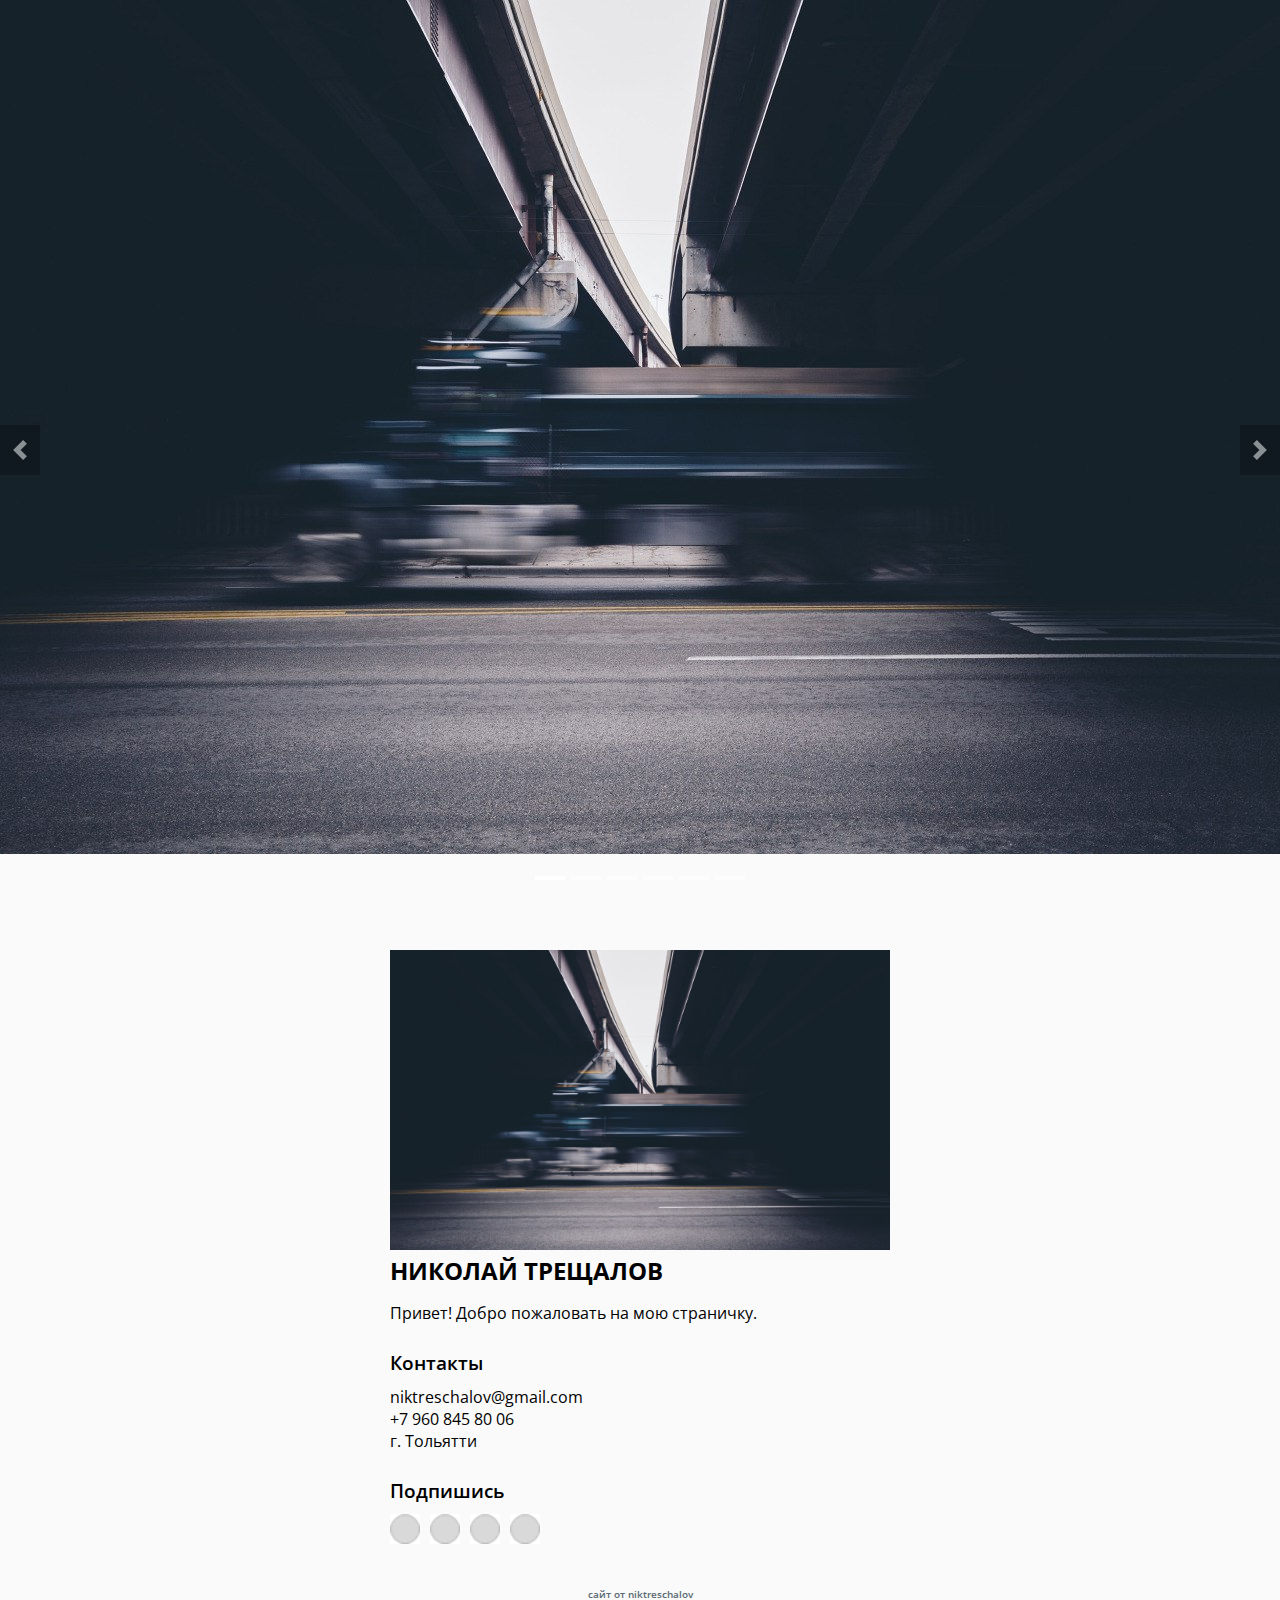
==== index.html @ f10e0c1f "Add_my_site" ====
<!DOCTYPE html>
<html lang="ru">

<head>
  <meta charset="utf-8">
  <meta name="viewport" content="width=device-width, initial-scale=1, shrink-to-fit=no">
  <title>niktreschalov</title>
  <link rel="stylesheet" href="style.css"> 
  <link rel="stylesheet" href="main.css"> 
</head>

<body>
  <div class="slider">
    <div class="slider__wrapper">
      <div class="slider__items">
        <div class="slider__item">
        <img src="/img/pic0.jpg">    
        </div>
        <div class="slider__item">
        <img src="/img/pic1.jpg">    
        </div>
        <div class="slider__item">
          <img src="/img/pic2.jpg">
        </div>
        <div class="slider__item">
           <img src="/img/pic3.jpg"> 
        </div>
        <div class="slider__item">
           <img src="/img/pic4.jpg"> 
        </div>
        <div class="slider__item">
           <img src="/img/pic5.jpg"> 
        </div>  
      </div>
    </div>
    <a class="slider__control slider__control_prev" href="#" role="button"></a>
    <a class="slider__control slider__control_next" href="#" role="button"></a>
  </div>
  <script src="script.js"></script> 
    
<div id="main">
    <div class="imag">
            <img src="/img/pic0.jpg" alt="">
    </div>
    <div class="imag">
    <h2>НИКОЛАЙ ТРЕЩАЛОВ</h2>
    <span>Привет! Добро пожаловать на мою страничку.</span>
    <h3>Контакты</h3>
    <span>niktreschalov@gmail.com<br>
        +7 960 845 80 06<br>
        г. Тольятти<br>
        </span> 
    <h3>Подпишись</h3>
    <div class="links">
        <img src="/img/vk.png" alt="">
        <img src="/img/vk.png" alt="">
        <img src="/img/vk.png" alt="">
        <img src="/img/vk.png" alt="">
        </div>  
    </div>
  </div>
    <h5>сайт от niktreschalov</h5>  
    
</body>

</html>
---- style.css ----
/* стили для элемента body */
    body {
      margin: 0;
      /*color: #fff;*/
     /* height: 500px;*/
    }

    /* стили основного контейнера слайдера */
    .slider {
      position: relative;
      overflow: hidden;
      max-width: 100%;
      height: 100vh;
      margin-left: auto;
      margin-right: auto;
    }

    /* стили для обёртки, в которой заключены слайды */
    .slider__wrapper {
      position: relative;
      overflow: hidden;
    }

    /* стили для контейнера слайдов */
    .slider__items {
      display: flex;
      transition: transform 0.6s ease;
    }

    /* стили для слайдов */
    .slider__item {
      flex: 0 0 100%;
      max-width: 100%;
      overflow: hidden;
      display: flex;
      justify-content: center;
      align-items: center;
    }

    .slider__item > img {
      min-width: 100%;
    min-height: 100%;
    flex-shrink: 0;
    }

    /* стили для кнопок "вперед" и "назад" */
    .slider__control {
      position: absolute;
      top: 50%;
      display: none;
      align-items: center;
      justify-content: center;
      width: 40px;
      color: #fff;
      text-align: center;
      opacity: 0.5;
      height: 50px;
      transform: translateY(-50%);
      background: rgba(0, 0, 0, 0.5);
    }

    .slider__control_show {
      display: flex;
    }

    .slider__control:hover,
    .slider__control:focus {
      color: #fff;
      text-decoration: none;
      outline: 0;
      opacity: 0.9;
    }

    .slider__control_prev {
      left: 0;
    }

    .slider__control_next {
      right: 0;
    }

    .slider__control::before {
      content: '';
      display: inline-block;
      width: 20px;
      height: 20px;
      background: transparent no-repeat center center;
      background-size: 100% 100%;
    }

    .slider__control_prev::before {
      background-image: url("data:image/svg+xml;charset=utf8,%3Csvg xmlns='http://www.w3.org/2000/svg' fill='%23fff' viewBox='0 0 8 8'%3E%3Cpath d='M5.25 0l-4 4 4 4 1.5-1.5-2.5-2.5 2.5-2.5-1.5-1.5z'/%3E%3C/svg%3E");
    }

    .slider__control_next::before {
      background-image: url("data:image/svg+xml;charset=utf8,%3Csvg xmlns='http://www.w3.org/2000/svg' fill='%23fff' viewBox='0 0 8 8'%3E%3Cpath d='M2.75 0l-1.5 1.5 2.5 2.5-2.5 2.5 1.5 1.5 4-4-4-4z'/%3E%3C/svg%3E");
    }

    /* стили для индикаторов */
    .slider__indicators {
      position: absolute;
      right: 0;
      bottom: 10px;
      left: 0;
      z-index: 15;
      display: flex;
      justify-content: center;
      padding-left: 0;
      margin-right: 15%;
      margin-left: 15%;
      list-style: none;
      margin-top: 0;
      margin-bottom: 0;
    }

    .slider__indicators li {
      box-sizing: content-box;
      flex: 0 1 auto;
      width: 30px;
      height: 4px;
      margin-right: 3px;
      margin-left: 3px;
      text-indent: -999px;
      cursor: pointer;
      background-color: rgba(255, 255, 255, 0.5);
      background-clip: padding-box;
      border-top: 10px solid transparent;
      border-bottom: 10px solid transparent;
    }

    .slider__indicators li.active {
      background-color: #fff;
    }

    /* для стилизации текущего слайдера */
    .img-fluid {
      display: inline-block;
      height: auto;
      max-width: 100%;
    }
---- main.css ----
@import url('https://fonts.googleapis.com/css2?family=Open+Sans:wght@300;400;600;700&display=swap');


body {
  background-color: #fafafa;
  font-family: Trebuchet MS, Helvetica;
}

h2 {
    font-family: 'Open Sans', sans-serif;
    font-size: 1.5em;
    color: #000;
    padding-bottom: 15px;
    padding-top: 20px;
    text-align: center;
}
h3 {
    font-family: 'Open Sans', sans-serif;
    font-size: 1.2em;
    font-weight: 600;
    margin: 25px 0px 10px 0; 
}

h4 {
    font-family: 'Open Sans', sans-serif;
    font-weight: 400;
    font-size: 1em;
    color: #000;
}

h5 {
    font-family: 'Open Sans', sans-serif;
    font-weight: 600;
    font-size: 0.6em;
    color: #596b75;
    text-align: center;
    margin-bottom: 30px;
}

h4 a {
    font-family: 'Open Sans', sans-serif;
    font-style: normal;
    font-weight: 700;
    font-size: 1em;
    color: #000;
}

span {
   font-family: 'Open Sans', sans-serif;
   font-weight: 400;
   color: #000;
    padding-bottom: 10px;
}

#main {
  float: left;
  margin: 50px 0 30px 0;
  padding: 0 10% 0px 10%;
  width: 80%;
  text-align: center;
}

#main .imag {
  overflow: hidden;
  justify-content: center;
  display:inline-block;
  position: relative;
  width: 500px;
  height: 300px;
  text-align: left;
  margin: 0 10px 0 10px;;
}

#main .imag:nth-child(odd) {
  /*text-align: center;*/
    /*  margin-left: 10%;*/
}

#main .imag img {
  float: left;
  width: 100%;
}

#main .imag h2 {
  text-align: left;
  padding-top: 0; 
  margin: 0 0 0 0;  
}

#main .imag .links img {
  float: left;
  width: 30px;
  height: 30px;
  padding: 0 10px 0 0;
  cursor: pointer;  
}

/*
@media (min-width: 1401px) {
  #main {
    padding: 20px 20%;
    width: 60%;
  }
}

@media (max-width: 1400px) {
  #main {
    padding: 20px 10%;
    width: 80%;
  }
}

@media (max-width: 700px) {
  #main div {
    width: 98%!important;
    margin-bottom: 20px;
  }
}

#main div {
  width: 48%;
  margin-right: 2%;
  float: left;
}

#main h2 {
    margin-top: 0px;
    margin-bottom: 10px;
    font-size: 3em;
}
#main span {
    color: #a0a0a0;
}/*
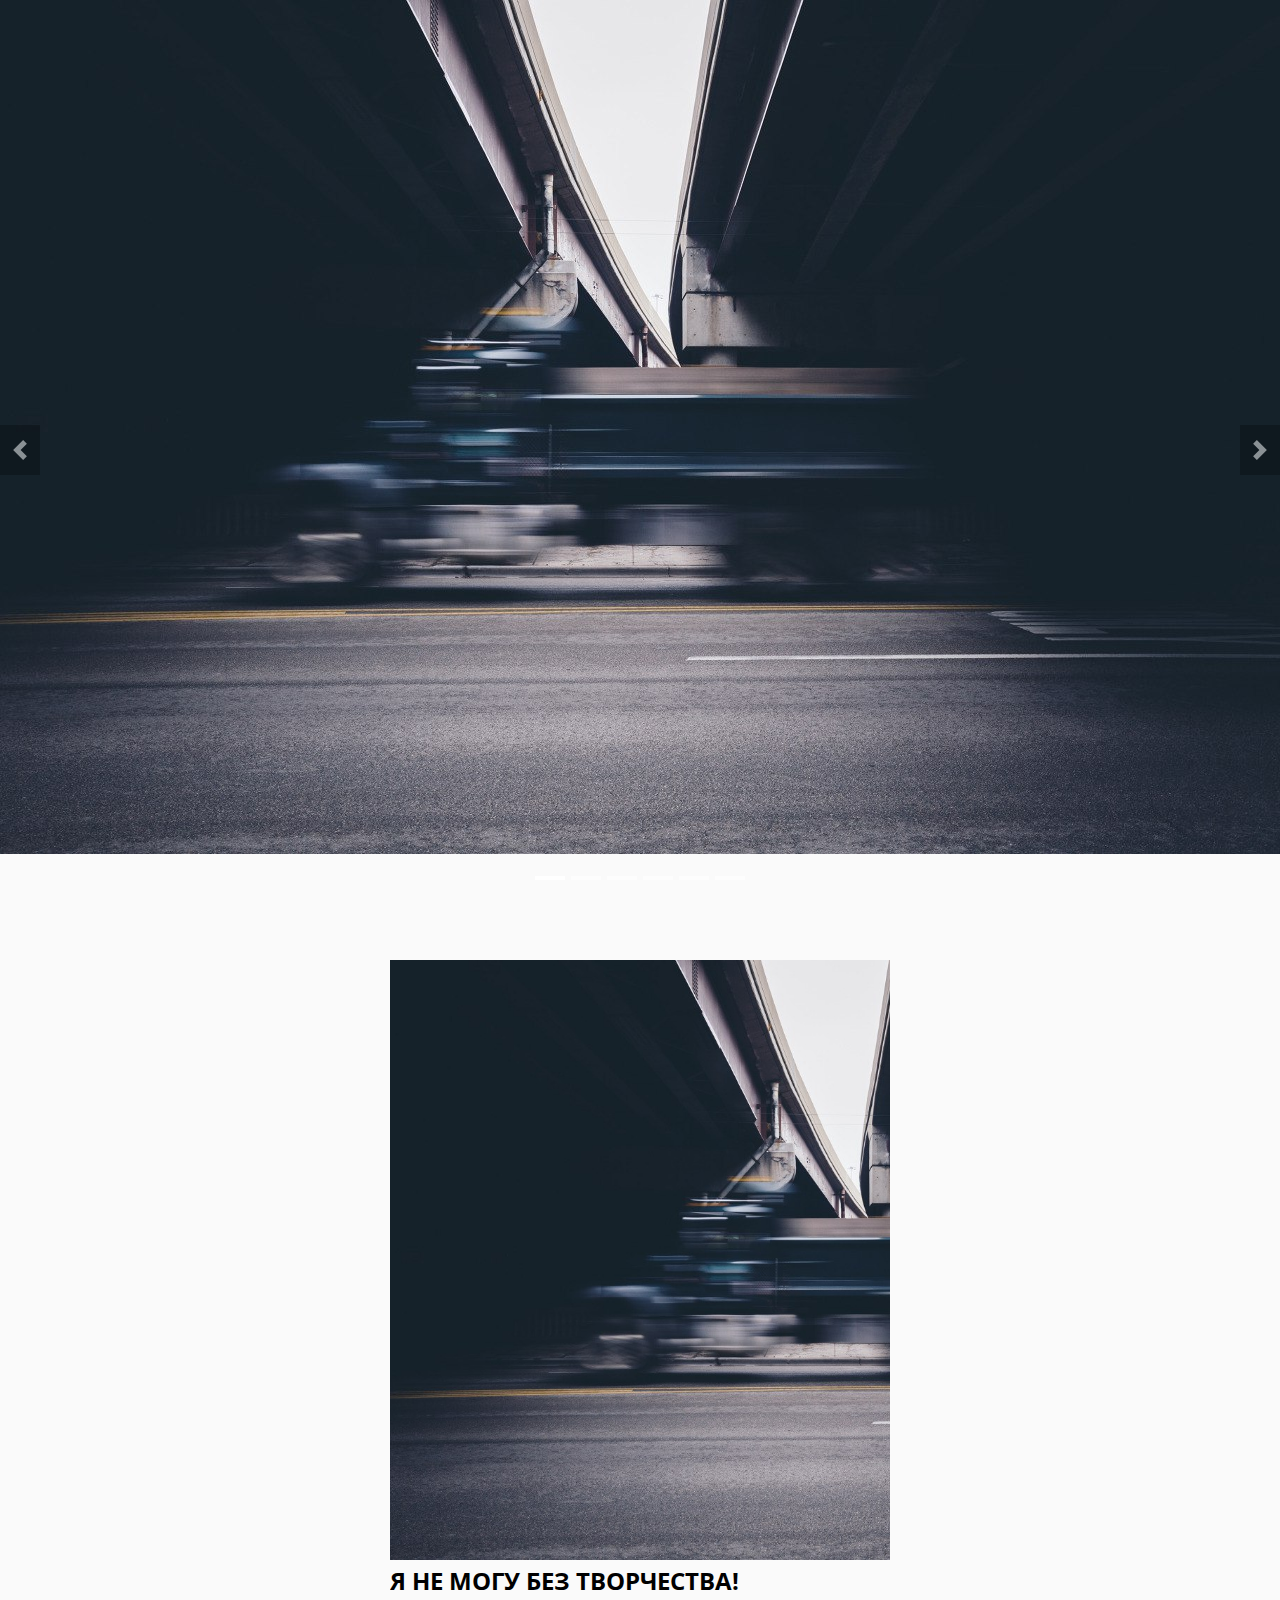
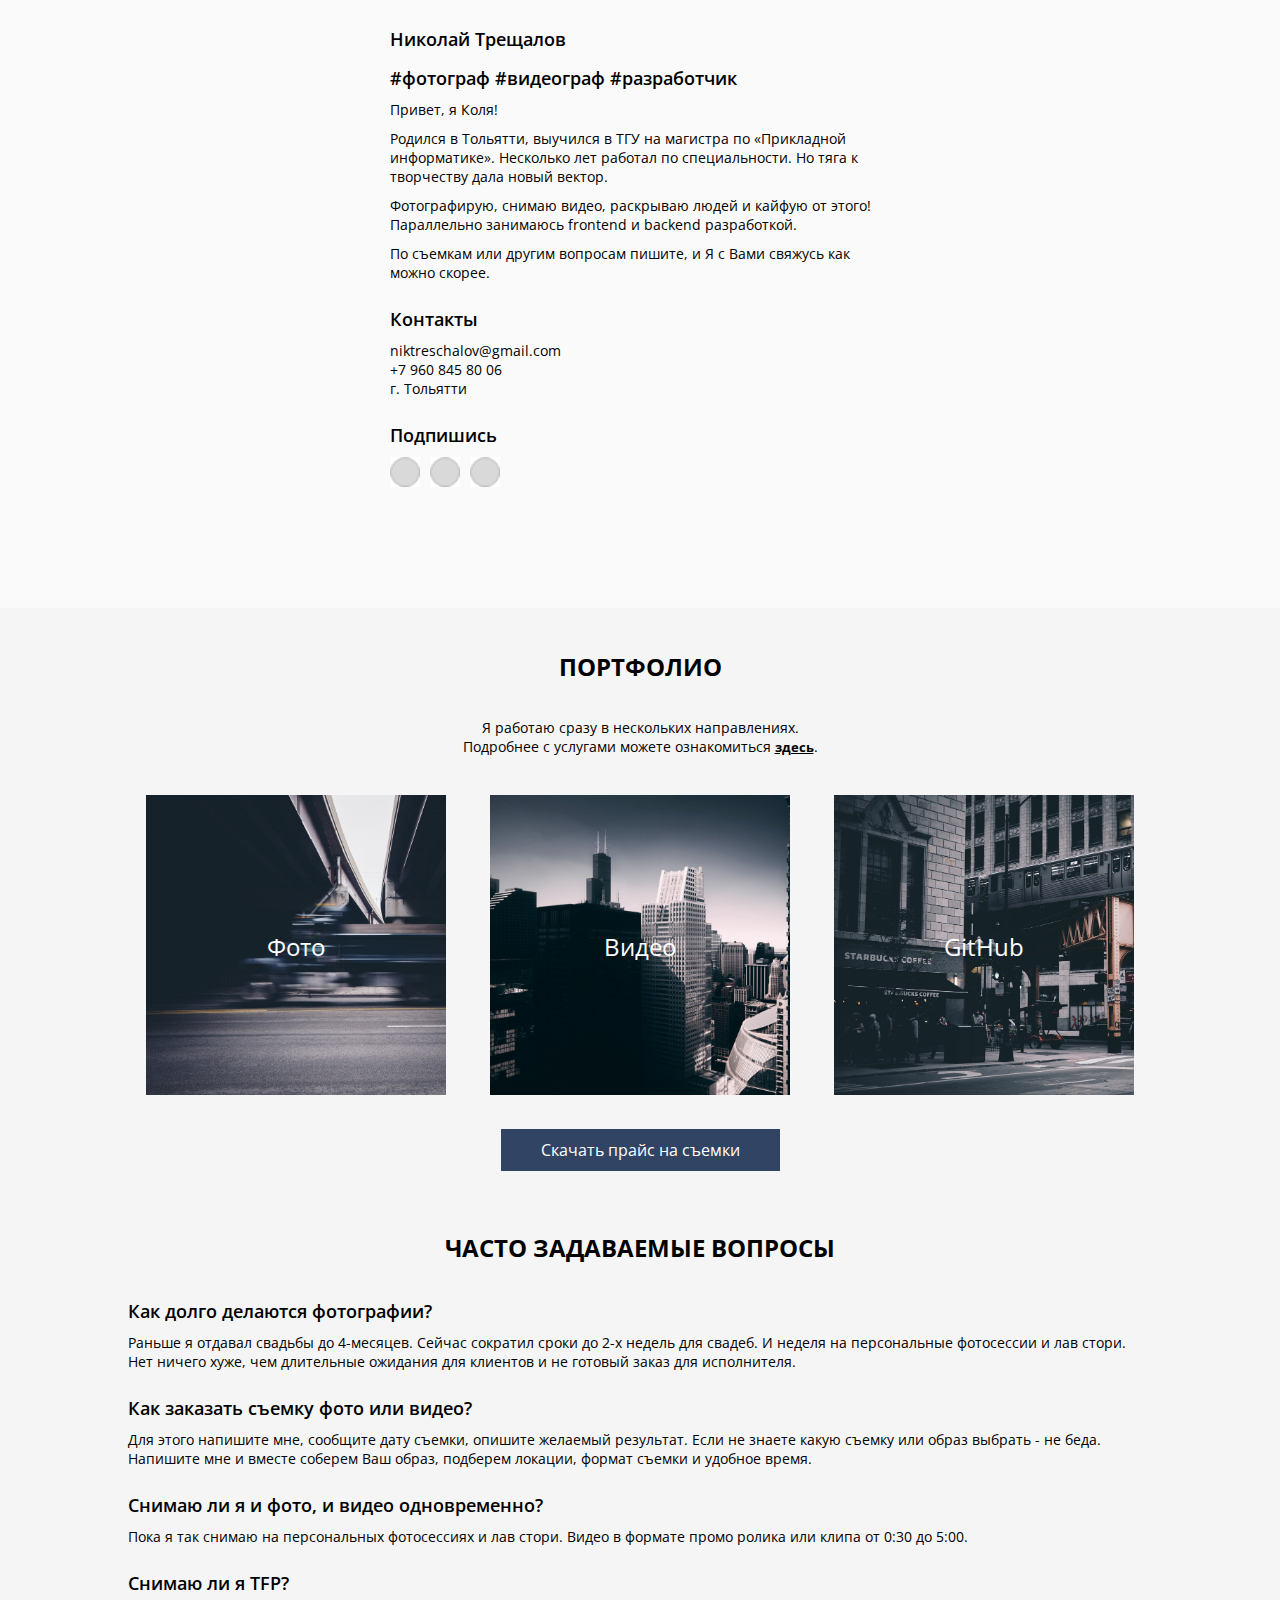
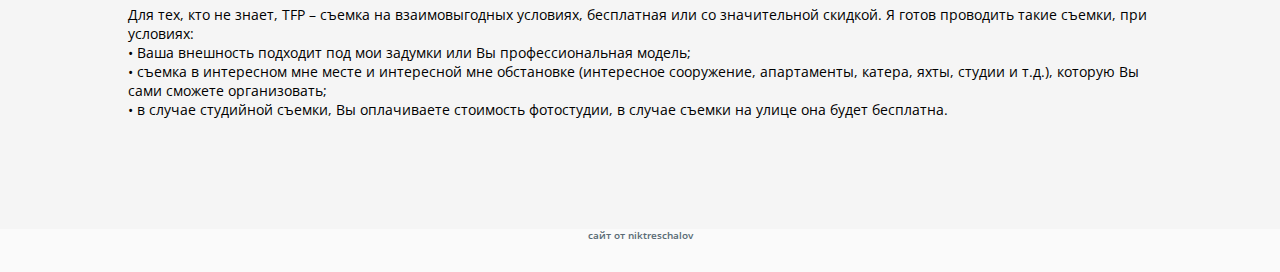
==== commit b12ffd9d: "Add albums" ====
--- a/index.html
+++ b/index.html
@@ -43,8 +43,13 @@
             <img src="/img/pic0.jpg" alt="">
     </div>
     <div class="imag">
-    <h2>НИКОЛАЙ ТРЕЩАЛОВ</h2>
-    <span>Привет! Добро пожаловать на мою страничку.</span>
+    <h2>Я НЕ МОГУ БЕЗ ТВОРЧЕСТВА!</h2>
+    <h3>Николай Трещалов</h3>
+    <h3>#фотограф #видеограф #разработчик</h3>
+    <span>Привет, я Коля!</span>
+    <span>Родился в Тольятти, выучился в ТГУ на магистра по «Прикладной информатике». Несколько лет работал по специальности. Но тяга к творчеству дала новый вектор.</span>
+    <span>Фотографирую, снимаю видео, раскрываю людей и кайфую от этого! Параллельно занимаюсь frontend и backend разработкой.</span>
+    <span>По съемкам или другим вопросам пишите, и Я с Вами свяжусь как можно скорее.</span>
     <h3>Контакты</h3>
     <span>niktreschalov@gmail.com<br>
         +7 960 845 80 06<br>
@@ -55,12 +60,53 @@
         <img src="/img/vk.png" alt="">
         <img src="/img/vk.png" alt="">
         <img src="/img/vk.png" alt="">
-        <img src="/img/vk.png" alt="">
         </div>  
     </div>
   </div>
+    
+    <div id="overview">
+    <h2>ПОРТФОЛИО</h2>
+    <h4>Я работаю сразу в нескольких направлениях.<br>
+        Подробнее с услугами можете ознакомиться <a href="#">здесь</a>.
+    </h4>
+        <div class="imag">
+            <img src="/img/pic0.jpg" alt="">
+            <a href="photo.html">Фото</a>
+        </div>
+        <div class="imag">
+            <img src="/img/pic1.jpg" alt="">
+            <a href="video.html">Видео</a>
+        </div>
+        <div class="imag">
+            <img src="/img/pic5.jpg" alt="">
+            <a href="#">GitHub</a>
+        </div>
+        <!--<div class="imag">
+            <img src="/img/pic4.jpg" alt="">
+        </div>-->
+        <div>
+        <button class="download_price" onclick="window.location.href = '#';">Скачать прайс на съемки</button>
+        </div>    
+    </div>
+   <div id="fq">
+    <h2>ЧАСТО ЗАДАВАЕМЫЕ ВОПРОСЫ</h2>
+       <h3>Как долго делаются фотографии?</h3>
+       <span>Раньше я отдавал свадьбы до 4-месяцев. Сейчас сократил сроки до 2-х недель для свадеб. И неделя на персональные фотосессии и лав стори. Нет ничего хуже, чем длительные ожидания для клиентов и не готовый заказ для исполнителя.</span>
+       <h3>Как заказать съемку фото или видео?</h3>
+       <span>Для этого напишите мне, сообщите дату съемки, опишите желаемый результат. Если не знаете какую съемку или образ выбрать - не беда. Напишите мне и вместе соберем Ваш образ, подберем локации, формат съемки и удобное время.</span>
+       <h3>Снимаю ли я и фото, и видео одновременно?</h3>
+       <span>Пока я так снимаю на персональных фотосессиях и лав стори. Видео в формате промо ролика или клипа от 0:30 до 5:00.</span>
+       <h3>Снимаю ли я TFP?</h3>
+       <span>Для тех, кто не знает, TFP – съемка на взаимовыгодных условиях, бесплатная или со значительной скидкой. Я готов проводить такие съемки, при условиях:<br>
+           •	Ваша внешность подходит под мои задумки или Вы профессиональная модель;<br>
+           •	съемка в интересном мне месте и интересной мне обстановке (интересное сооружение, апартаменты, катера, яхты, студии и т.д.), которую Вы сами сможете организовать;<br>
+           •	в случае студийной съемки, Вы оплачиваете стоимость фотостудии, в случае съемки на улице она будет бесплатна.
+</span>
+    </div>
+    
+<div id="bottom">
     <h5>сайт от niktreschalov</h5>  
-    
+</div>    
 </body>
 
 </html>		--- a/main.css
+++ b/main.css
@@ -1,6 +1,6 @@
 @import url('https://fonts.googleapis.com/css2?family=Open+Sans:wght@300;400;600;700&display=swap');
 
-
+/*Стили для страницы*/
 body {
   background-color: #fafafa;
   font-family: Trebuchet MS, Helvetica;
@@ -16,15 +16,15 @@
 }
 h3 {
     font-family: 'Open Sans', sans-serif;
-    font-size: 1.2em;
+    font-size: 1.1em;
     font-weight: 600;
-    margin: 25px 0px 10px 0; 
+    margin: 15px 0px 10px 0;
 }
 
 h4 {
     font-family: 'Open Sans', sans-serif;
     font-weight: 400;
-    font-size: 1em;
+    font-size: 0.9em;
     color: #000;
 }
 
@@ -41,22 +41,28 @@
     font-family: 'Open Sans', sans-serif;
     font-style: normal;
     font-weight: 700;
-    font-size: 1em;
+    font-size: 0.9em;
     color: #000;
 }
 
 span {
+   display: block;
    font-family: 'Open Sans', sans-serif;
+   font-size: 0.9em; 
    font-weight: 400;
    color: #000;
-    padding-bottom: 10px;
-}
+   padding-bottom: 10px;
+}
+
+/*Стили "Обо мне"*/
 
 #main {
-  float: left;
-  margin: 50px 0 30px 0;
+  display:block;
+  float: left;
+  margin: 60px 0 40px 0;
   padding: 0 10% 0px 10%;
   width: 80%;
+  /*height: 100%;  */
   text-align: center;
 }
 
@@ -66,7 +72,7 @@
   display:inline-block;
   position: relative;
   width: 500px;
-  height: 300px;
+  height: 600px;
   text-align: left;
   margin: 0 10px 0 10px;;
 }
@@ -78,7 +84,7 @@
 
 #main .imag img {
   float: left;
-  width: 100%;
+  height: 100%;
 }
 
 #main .imag h2 {
@@ -94,10 +100,217 @@
   padding: 0 10px 0 0;
   cursor: pointer;  
 }
-
-/*
-@media (min-width: 1401px) {
-  #main {
+/*Стили "подпись внизу"*/
+#bottom {
+  display:block;
+  position: relative; 
+}
+
+/*Стили "Портфолио"*/
+#overview {
+  display:inline-block;
+  /*margin: 60px 0 40px 0;*/
+  background-color: #f5f5f5;
+  padding: 2px 0 0 0;
+  width: 100%;
+  text-align: center; 
+}
+
+
+#overview .imag {
+  overflow: hidden;
+  justify-content: center;
+  align-items: center;
+  display:inline-block;
+  position: relative;
+  width: 300px;
+  height: 300px;
+  margin: 20px;
+}
+
+#overview .imag:nth-child(odd) {
+  text-align: center;
+    /*  margin-left: 10%;*/
+}
+
+#overview img {
+  background: #fafafa;
+  float: left;
+  height: 100%;
+}
+
+#overview .imag a {
+  position	: absolute;
+  text-align: center;
+  padding: 45% 0% 45% 0%;
+  text-decoration: none;
+  left		: 0;*/
+  float: left;
+  font-family: 'Open Sans', sans-serif;
+  font-weight: 400;
+  font-size: 1.5em;
+  color: #fff;
+  width: 300px;
+}
+
+#overview a:hover {
+      color: #000;
+      outline: 0;
+      opacity: 0.9;
+      background-color: #eee;  
+    }
+
+#overview button.download_price {
+    color: #fff; 
+	background: #324463; 
+	margin: 10px 0 10px 0;
+    padding: 10px 40px 10px 40px;
+    font-family: 'Open Sans', sans-serif;
+    font-weight: 400;
+    font-size: 1em;
+	border: 1px #324463;
+    margin-bottom: 20px;
+	} 
+#overview button.download_price:hover { 
+	background: #9facc2;
+    color: #324463;
+    cursor: pointer;
+	}
+/*Стили "Вопросы"*/
+
+#fq {
+  display:block;
+  float: left;
+  background-color: #f5f5f5;
+  padding: 0 10% 100px 10%;
+  width: 80%; 
+}
+
+#video {
+  display:block;
+  background-color: #f5f5f5;
+  padding: 20px 0 0 0;
+  width: 100%;
+  text-align: center;
+}
+#video .content {
+  overflow: hidden;
+  justify-content: center;
+  align-items: center;
+  display:inline-block;
+  position: relative;
+  width: 1000px;
+  height: 600px;   
+}
+
+#video .text {
+  display:inline-block;
+  text-align: left;
+  width: 1000px;
+  margin-bottom: 50px;  
+}
+
+#albom {
+  display:block;
+  margin: 60px 0 40px 0;
+  padding: 0 10% 0px 10%;
+  width: 80%;
+  text-align: center;
+  vertical-align:middle;  
+}
+
+#albom .imag {
+  overflow: hidden;
+  justify-content: center;
+  display:inline-block;
+  position: relative;
+  width: 400px;
+  margin: 0 10px 30px 10px;;
+}
+
+#albom .imag img {
+  float: left;
+  width: 400px;
+  height: 250px;
+}
+
+#albom h3 {
+text-align: left;
+    width: 400px;
+}
+#albom .imag a {
+  position: absolute;
+  text-align: center; 
+  text-decoration: none;
+  padding: 112px 0 0 0;
+  left: 0;
+  float: left;
+ font-family: 'Open Sans', sans-serif;
+  font-weight: 400;
+  font-size: 1em;
+  color: #fff;
+  width: 400px;
+  height: 250px;
+}
+
+#albom .imag a:hover {
+      color: #000;
+      outline: 0;
+      opacity: 0.9;
+      background-color: #fff;  
+    }
+
+#photo {
+   width: 100%;
+   text-align: center;
+}
+
+#photo .title {
+  width: 100%;
+  text-align: center;  
+}
+
+#photo .title h2{
+  width: 100%;
+  text-align: center;
+  margin: auto;
+}
+
+#photo .title span{
+  width: 100%;
+  text-align: center;
+  margin: auto;
+}
+
+#photo .photos{
+    display:inline-block;
+    position: relative;
+    max-width: 90%;
+    min-width: 60%;
+    margin: 40px 0 40px 0;
+}
+
+#photo .photos img {
+  text-align: center;
+  margin: 10px;  
+  min-width: 20%;
+  max-width: 70%;
+  max-height: 90vh;
+}
+
+
+/*Стили для экранов 700px*/
+
+@media (max-width: 700px) {
+  
+#main .imag {
+  width: 100%;
+  height: auto;
+  text-align: left;
+  margin: 0 10px 0 10px;;
+}  
+    
+  /*#main {
     padding: 20px 20%;
     width: 60%;
   }
@@ -129,5 +342,42 @@
     font-size: 3em;
 }
 #main span {
-    color: #a0a0a0;
-}/*+    color: #a0a0a0;*/
+}
+/*Стили для экранов 1401px*/
+
+@media (min-width: 1401px) {
+  /*#main {
+    padding: 20px 20%;
+    width: 60%;
+  }
+}
+
+@media (max-width: 1400px) {
+  #main {
+    padding: 20px 10%;
+    width: 80%;
+  }
+}
+
+@media (max-width: 700px) {
+  #main div {
+    width: 98%!important;
+    margin-bottom: 20px;
+  }
+}
+
+#main div {
+  width: 48%;
+  margin-right: 2%;
+  float: left;
+}
+
+#main h2 {
+    margin-top: 0px;
+    margin-bottom: 10px;
+    font-size: 3em;
+}
+#main span {
+    color: #a0a0a0;*/
+}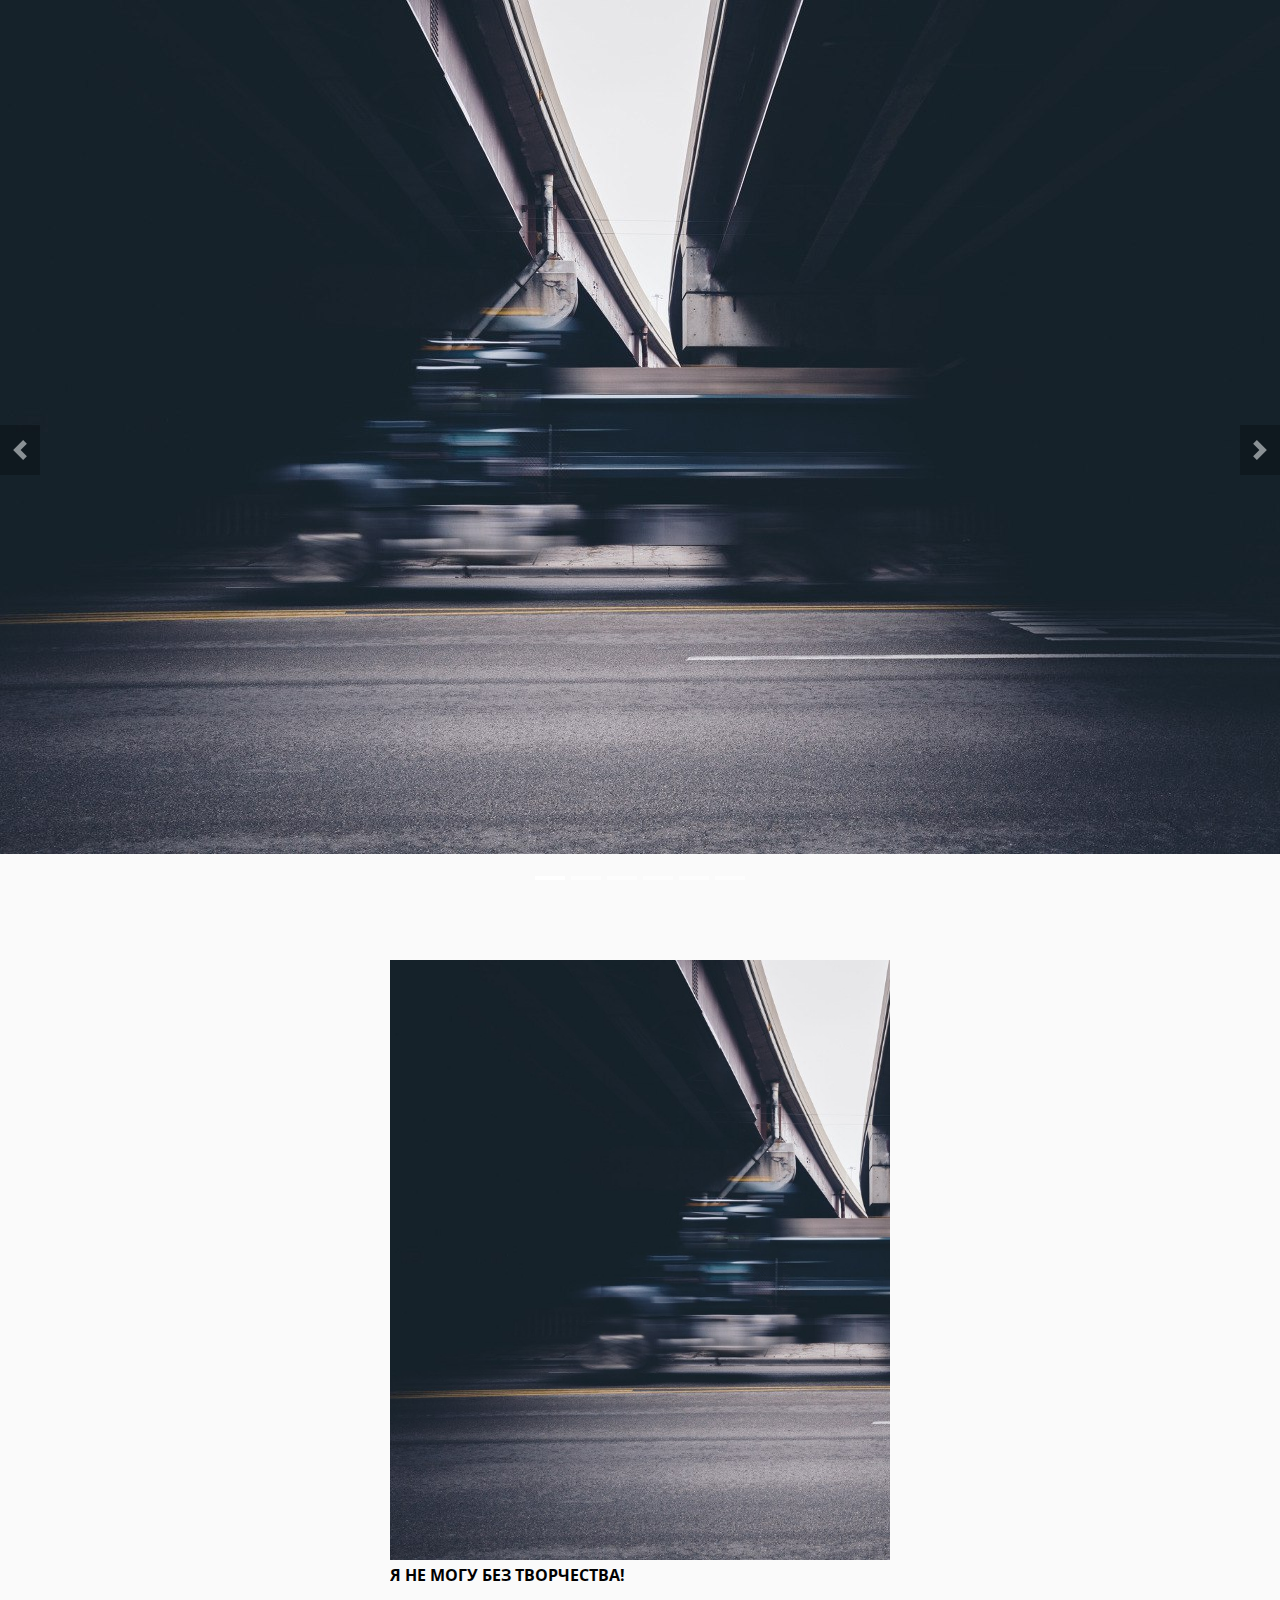
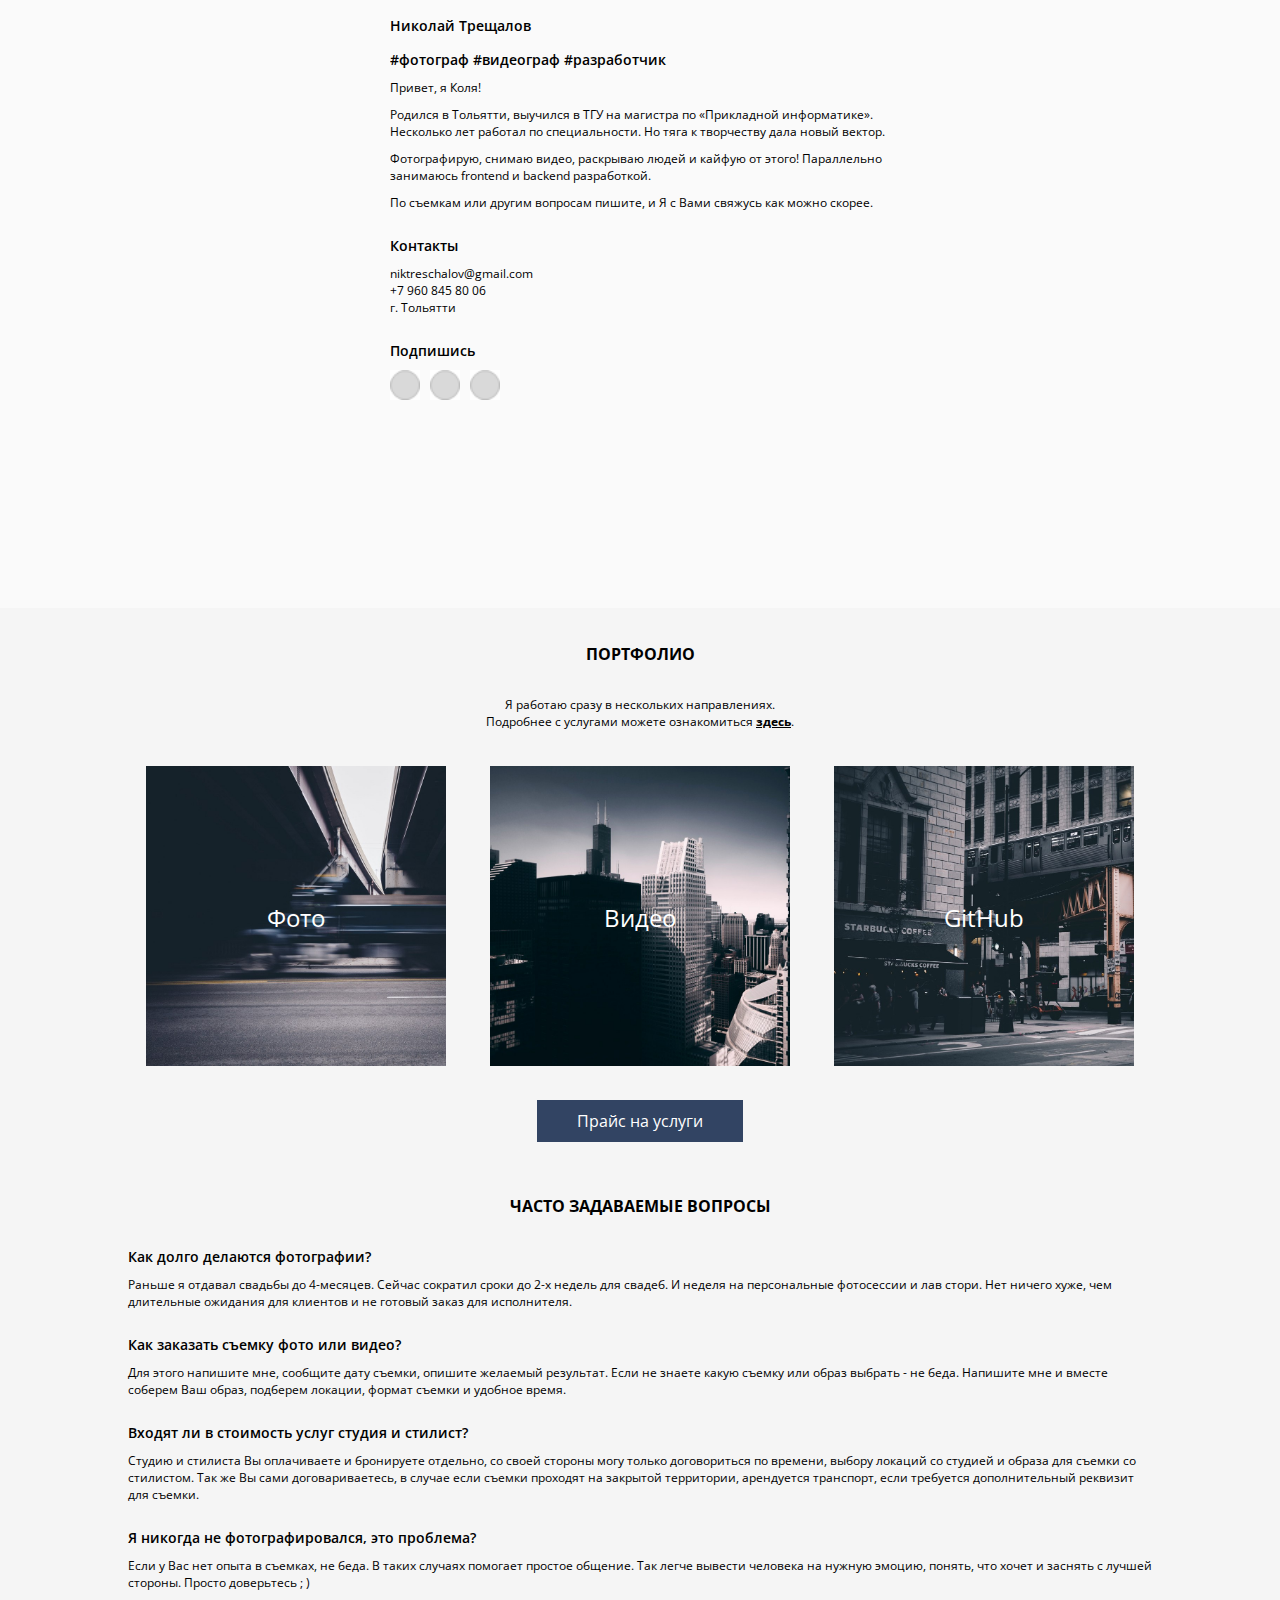
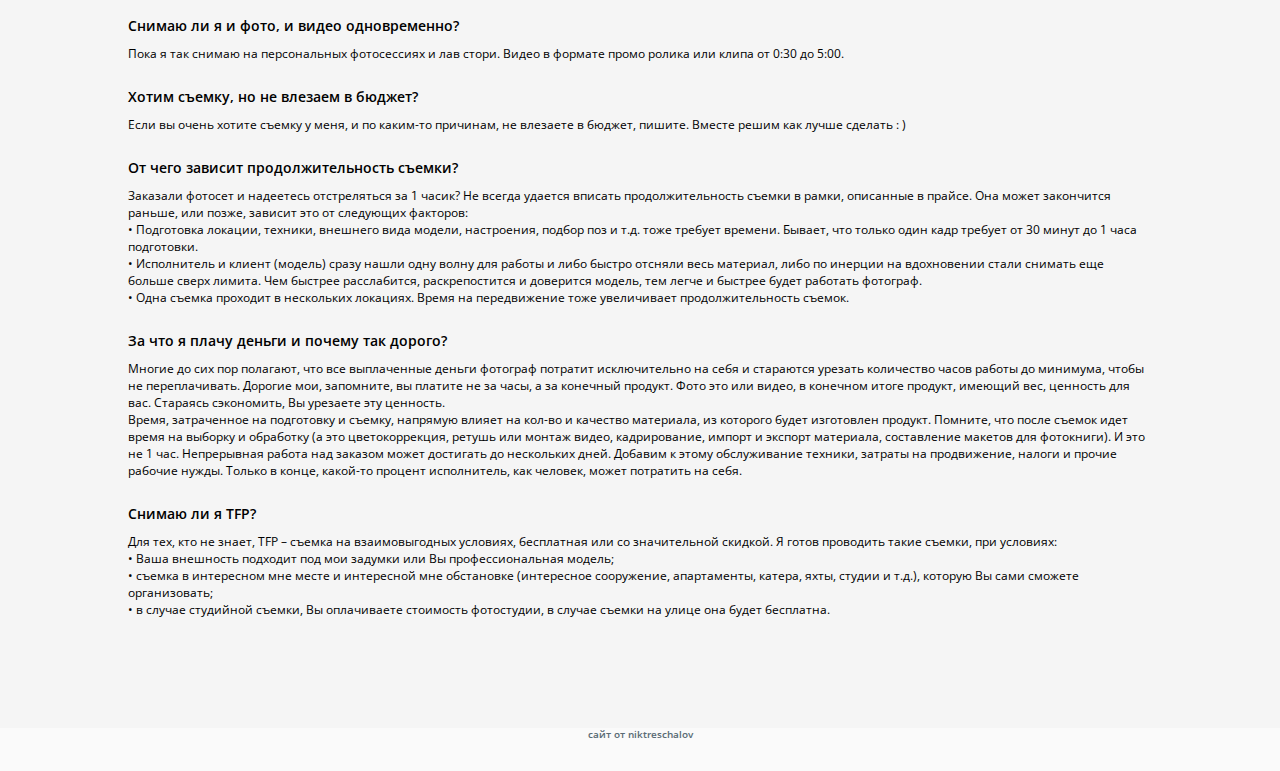
==== commit b30750bd: "add_web_price" ====
--- a/index.html
+++ b/index.html
@@ -64,7 +64,7 @@
     </div>
   </div>
     
-    <div id="overview">
+<div id="overview">
     <h2>ПОРТФОЛИО</h2>
     <h4>Я работаю сразу в нескольких направлениях.<br>
         Подробнее с услугами можете ознакомиться <a href="#">здесь</a>.
@@ -85,17 +85,41 @@
             <img src="/img/pic4.jpg" alt="">
         </div>-->
         <div>
-        <button class="download_price" onclick="window.location.href = '#';">Скачать прайс на съемки</button>
+        <button class="download_price" onclick="window.location.href = '#';">Прайс на услуги</button>
         </div>    
     </div>
    <div id="fq">
     <h2>ЧАСТО ЗАДАВАЕМЫЕ ВОПРОСЫ</h2>
+       
        <h3>Как долго делаются фотографии?</h3>
        <span>Раньше я отдавал свадьбы до 4-месяцев. Сейчас сократил сроки до 2-х недель для свадеб. И неделя на персональные фотосессии и лав стори. Нет ничего хуже, чем длительные ожидания для клиентов и не готовый заказ для исполнителя.</span>
+       
        <h3>Как заказать съемку фото или видео?</h3>
        <span>Для этого напишите мне, сообщите дату съемки, опишите желаемый результат. Если не знаете какую съемку или образ выбрать - не беда. Напишите мне и вместе соберем Ваш образ, подберем локации, формат съемки и удобное время.</span>
+       
+       <h3>Входят ли в стоимость услуг студия и стилист?</h3>
+       <span>Студию и стилиста Вы оплачиваете и бронируете отдельно, со своей стороны могу только договориться по времени, выбору локаций со студией и образа для съемки со стилистом. Так же Вы сами договариваетесь, в случае если съемки проходят на закрытой территории, арендуется транспорт, если требуется дополнительный реквизит для съемки.  </span>
+       
+       <h3>Я никогда не фотографировался, это проблема?</h3>
+       <span>Если у Вас нет опыта в съемках, не беда. В таких случаях помогает простое общение. Так легче вывести человека на нужную эмоцию, понять, что хочет и заснять с лучшей стороны. Просто доверьтесь ; ) </span>
+       
        <h3>Снимаю ли я и фото, и видео одновременно?</h3>
        <span>Пока я так снимаю на персональных фотосессиях и лав стори. Видео в формате промо ролика или клипа от 0:30 до 5:00.</span>
+       
+       <h3>Хотим съемку, но не влезаем в бюджет?</h3>
+       <span>Если вы очень хотите съемку у меня, и по каким-то причинам, не влезаете в бюджет, пишите. Вместе решим как лучше сделать : )</span>
+       
+       <h3>От чего зависит продолжительность съемки?</h3>
+       <span>Заказали фотосет и надеетесь отстреляться за 1 часик? Не всегда удается вписать продолжительность съемки в рамки, описанные в прайсе. Она может закончится раньше, или позже, зависит это от следующих факторов:<br>
+           •	Подготовка локации, техники, внешнего вида модели, настроения, подбор поз и т.д. тоже требует времени. Бывает, что только один кадр требует от 30 минут до 1 часа подготовки.<br>
+           •	Исполнитель и клиент (модель) сразу нашли одну волну для работы и либо быстро отсняли весь материал, либо по инерции на вдохновении стали снимать еще больше сверх лимита. Чем быстрее расслабится, раскрепостится и доверится модель, тем легче и быстрее будет работать фотограф.<br>
+           •	Одна съемка проходит в нескольких локациях. Время на передвижение тоже увеличивает продолжительность съемок.</span>
+       
+       <h3>За что я плачу деньги и почему так дорого?</h3>
+       <span>Многие до сих пор полагают, что все выплаченные деньги фотограф потратит исключительно на себя и стараются урезать количество часов работы до минимума, чтобы не переплачивать. Дорогие мои, запомните, вы платите не за часы, а за конечный продукт.  Фото это или видео, в конечном итоге продукт, имеющий вес, ценность для вас. Стараясь сэкономить, Вы урезаете эту ценность.<br>
+       Время, затраченное на подготовку и съемку, напрямую влияет на кол-во и качество материала, из которого будет изготовлен продукт. Помните, что после съемок идет время на выборку и обработку (а это цветокоррекция, ретушь или монтаж видео, кадрирование, импорт и экспорт материала, составление макетов для фотокниги). И это не 1 час. Непрерывная работа над заказом может достигать до нескольких дней. Добавим к этому обслуживание техники, затраты на продвижение, налоги и прочие рабочие нужды. Только в конце, какой-то процент исполнитель, как человек, может потратить на себя.
+</span>
+       
        <h3>Снимаю ли я TFP?</h3>
        <span>Для тех, кто не знает, TFP – съемка на взаимовыгодных условиях, бесплатная или со значительной скидкой. Я готов проводить такие съемки, при условиях:<br>
            •	Ваша внешность подходит под мои задумки или Вы профессиональная модель;<br>
--- a/main.css
+++ b/main.css
@@ -8,7 +8,7 @@
 
 h2 {
     font-family: 'Open Sans', sans-serif;
-    font-size: 1.5em;
+    font-size: 16px;
     color: #000;
     padding-bottom: 15px;
     padding-top: 20px;
@@ -16,7 +16,7 @@
 }
 h3 {
     font-family: 'Open Sans', sans-serif;
-    font-size: 1.1em;
+    font-size: 14px;
     font-weight: 600;
     margin: 15px 0px 10px 0;
 }
@@ -24,7 +24,7 @@
 h4 {
     font-family: 'Open Sans', sans-serif;
     font-weight: 400;
-    font-size: 0.9em;
+    font-size: 12px;
     color: #000;
 }
 
@@ -41,14 +41,14 @@
     font-family: 'Open Sans', sans-serif;
     font-style: normal;
     font-weight: 700;
-    font-size: 0.9em;
+    font-size: 12px;
     color: #000;
 }
 
 span {
    display: block;
    font-family: 'Open Sans', sans-serif;
-   font-size: 0.9em; 
+   font-size: 12px; 
    font-weight: 400;
    color: #000;
    padding-bottom: 10px;
@@ -115,7 +115,6 @@
   width: 100%;
   text-align: center; 
 }
-
 
 #overview .imag {
   overflow: hidden;
@@ -308,76 +307,92 @@
   height: auto;
   text-align: left;
   margin: 0 10px 0 10px;;
-}  
-    
-  /*#main {
-    padding: 20px 20%;
-    width: 60%;
-  }
-}
-
-@media (max-width: 1400px) {
-  #main {
-    padding: 20px 10%;
-    width: 80%;
-  }
-}
-
-@media (max-width: 700px) {
-  #main div {
-    width: 98%!important;
-    margin-bottom: 20px;
-  }
-}
-
-#main div {
-  width: 48%;
-  margin-right: 2%;
-  float: left;
-}
-
-#main h2 {
-    margin-top: 0px;
-    margin-bottom: 10px;
-    font-size: 3em;
-}
-#main span {
-    color: #a0a0a0;*/
-}
-/*Стили для экранов 1401px*/
-
-@media (min-width: 1401px) {
-  /*#main {
-    padding: 20px 20%;
-    width: 60%;
-  }
-}
-
-@media (max-width: 1400px) {
-  #main {
-    padding: 20px 10%;
-    width: 80%;
-  }
-}
-
-@media (max-width: 700px) {
-  #main div {
-    width: 98%!important;
-    margin-bottom: 20px;
-  }
-}
-
-#main div {
-  width: 48%;
-  margin-right: 2%;
-  float: left;
-}
-
-#main h2 {
-    margin-top: 0px;
-    margin-bottom: 10px;
-    font-size: 3em;
-}
-#main span {
-    color: #a0a0a0;*/
-}+}
+}
+/*Стили "Прайс на свадьбы"*/
+#price {
+  display:inline-block;
+  margin: 60px 0 40px 0;*/
+  background-color: #fff;
+  padding: 2px 0 0 0;
+  width: 100%;
+  text-align: center; 
+}
+#price h2 {    
+  padding: 0 0 0 0;
+  margin: 0 0 10px 0;
+}
+
+#price h3 {    
+  padding: 0 0 0 0;
+  margin: 0 0 10px 0;
+}
+
+#price h4 {    
+  padding: 0 0 0 0;
+  margin: 0 0 0 0;
+}
+
+#price .imag {
+  overflow: hidden;
+  justify-content: center;
+  align-items: center;
+    vertical-align: top;
+  display:inline-block;
+  position: relative;
+  width: 300px;
+  height: auto;
+  margin: 20px;
+}
+
+#price .imag h3 {    
+  padding: 0 0 0 0;
+  margin: 0 0 10px 0;
+}
+
+#price .imag h4 {    
+  padding: 0 0 0 0;
+  margin: 0 0 0 0;
+}
+
+#price .imag span {    
+  float: left;
+  display:inline-block;
+  width: 300px;
+  text-align: left;  
+  padding: 0 0 0 0;
+  margin: 10px 0 0 0;
+}
+
+#price .imag:nth-child(odd) {
+  text-align: center;
+    /*  margin-left: 10%;*/
+}
+
+#price .imag img {
+  display:inline-block;
+  background: #fafafa;
+  float: left;
+  height: 200px;
+}
+
+#price .imag a {
+  position	: absolute;
+  text-align: center;
+  padding: 45% 0% 45% 0%;
+  text-decoration: none;
+  left		: 0;*/
+  float: left;
+  font-family: 'Open Sans', sans-serif;
+  font-weight: 400;
+  font-size: 1.5em;
+  color: #fff;
+  width: 300px;
+}
+
+#price a:hover {
+      color: #000;
+      outline: 0;
+      opacity: 0.9;
+      background-color: #eee;  
+    }  
